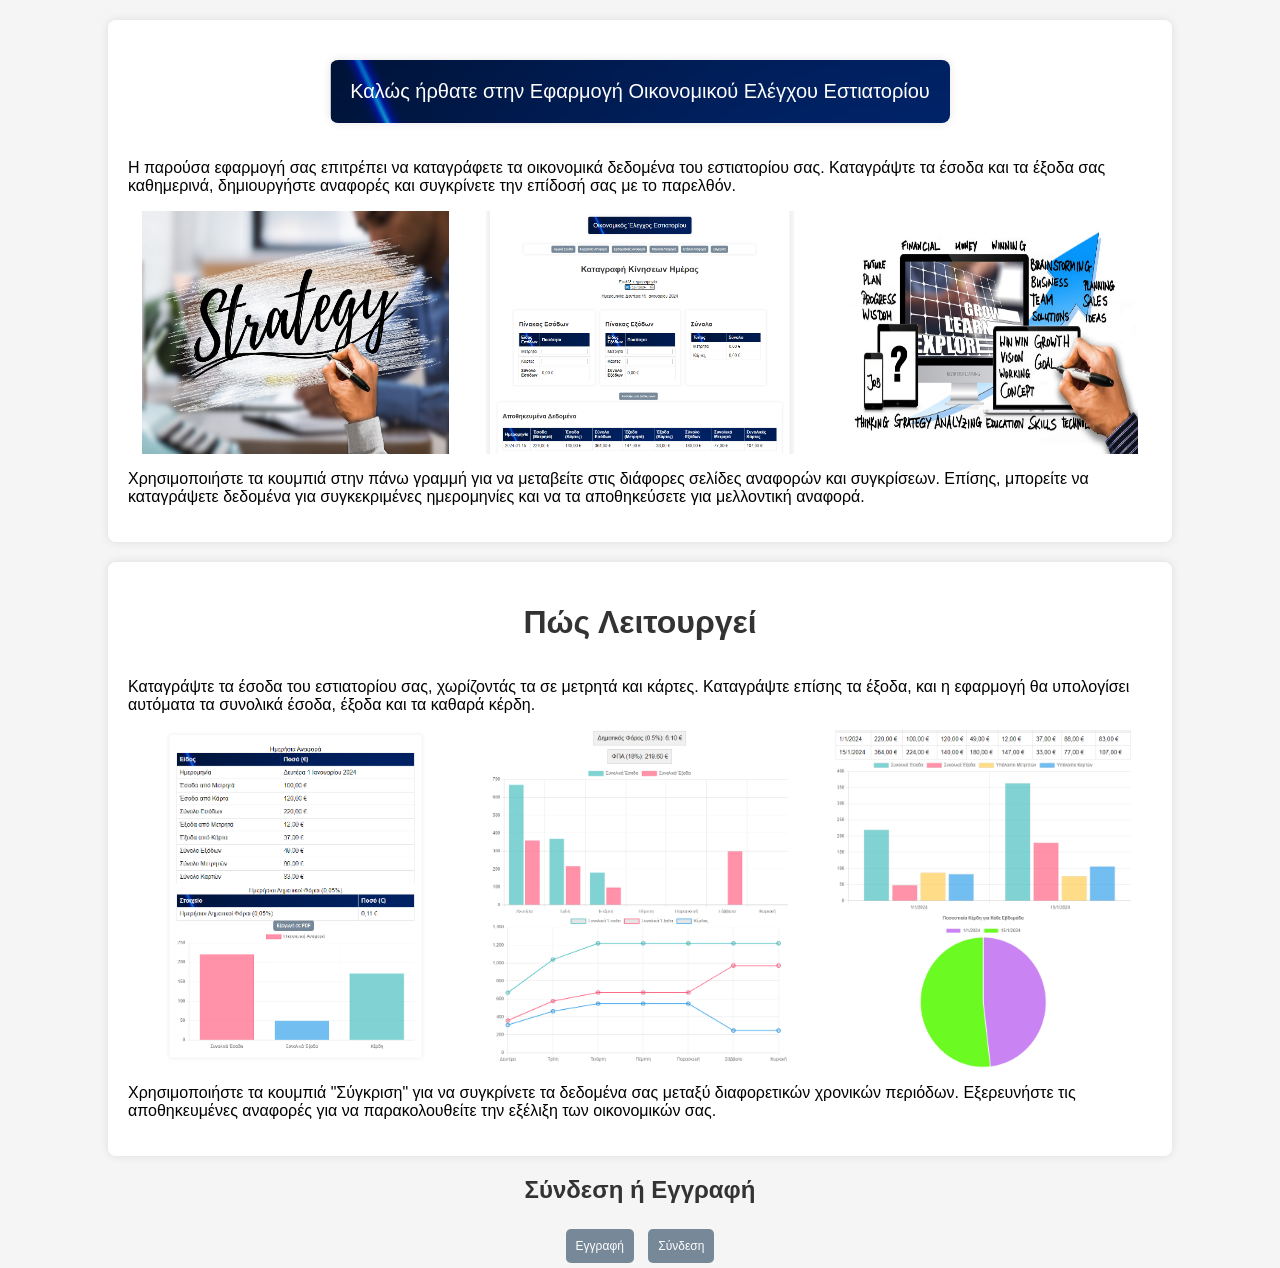
==== index.html @ c85e0db6 "Update index.html" ====
<!DOCTYPE html>
<html lang="en">
<head>
    <meta charset="UTF-8">
    <meta name="viewport" content="width=device-width, initial-scale=1.0">
    <link rel="stylesheet" href="styles.css">
    <title>Οικονομικός Έλεγχος Εστιατορίου</title>
     <link rel="icon" href="0.png" type="image/jpeg">
</head>
<body>
    <div class="container">
        <div class="container2">Καλώς ήρθατε στην Εφαρμογή Οικονομικού Ελέγχου Εστιατορίου</div>
        
        <div class="content-description">
            <p>
                Η παρούσα εφαρμογή σας επιτρέπει να καταγράφετε τα οικονομικά δεδομένα του εστιατορίου σας.
                Καταγράψτε τα έσοδα και τα έξοδα σας καθημερινά, δημιουργήστε αναφορές και συγκρίνετε την επίδοσή σας με το παρελθόν.
            </p>
        </div>
        <div class="image-container">
            <img src="25.jpg" alt="Εικόνα 2">
            <img src="24.png" alt="Εικόνα 1">
            <img src="26.jpg" alt="Εικόνα 3">
        </div>
        <p>
            Χρησιμοποιήστε τα κουμπιά στην πάνω γραμμή για να μεταβείτε στις διάφορες σελίδες αναφορών και συγκρίσεων.
            Επίσης, μπορείτε να καταγράψετε δεδομένα για συγκεκριμένες ημερομηνίες και να τα αποθηκεύσετε για μελλοντική αναφορά.
        </p>
    </div>

    <div class="container">
        <h1>Πώς Λειτουργεί</h1>
        <p>
            Καταγράψτε τα έσοδα του εστιατορίου σας, χωρίζοντάς τα σε μετρητά και κάρτες.
            Καταγράψτε επίσης τα έξοδα, και η εφαρμογή θα υπολογίσει αυτόματα τα συνολικά έσοδα, έξοδα και τα καθαρά κέρδη.
        </p>
        <div class="image-container">
            <img src="27.png" alt="Εικόνα 2">
            <img src="28.png" alt="Εικόνα 1">
            <img src="29.png" alt="Εικόνα 3">
        </div>
        <p>
            Χρησιμοποιήστε τα κουμπιά "Σύγκριση" για να συγκρίνετε τα δεδομένα σας μεταξύ διαφορετικών χρονικών περιόδων.
            Εξερευνήστε τις αποθηκευμένες αναφορές για να παρακολουθείτε την εξέλιξη των οικονομικών σας.
        </p>
    </div>

    <div class="login-container">
        <h2>Σύνδεση ή Εγγραφή</h2>
        <button onclick="openRegistrationModal()">Εγγραφή</button>
        <button onclick="openApp()">Σύνδεση</button>
    </div>

    <!-- Modal για Εγγραφή -->
    <div id="registrationModal" class="modal">
        <div class="modal-content">
            <span class="close" onclick="closeRegistrationModal()">&times;</span>
            <h2>Εγγραφή</h2>
            <form id="registrationForm" onsubmit="submitRegistrationForm(); return false;">
                <label for="name">Όνομα:</label>
                <input type="text" id="name" name="name" required>
        
                <label for="surname">Επώνυμο:</label>
                <input type="text" id="surname" name="surname" required>
        
                <label for="email">Email:</label>
                <input type="email" id="email" name="email" required>
        
                <label for="phone">Τηλέφωνο:</label>
                <input type="tel" id="phone" name="phone" required>
        
                <label for="username">Όνομα Χρήστη:</label>
                <input type="text" id="username" name="username" required>
        
                <label for="password">Κωδικός:</label>
                <input type="password" id="password" name="password" required>
        
                <label for="confirmPassword">Επαλήθευση Κωδικού:</label>
                <input type="password" id="confirmPassword" name="confirmPassword" required>
        
                <button type="submit">Εγγραφή</button>
                <button id="googleSignInBtn" onclick="signInWithGoogle()">Εγγραφή με Google</button>

            </form>
        </div>
        
    <script src="https://apis.google.com/js/platform.js" async defer></script>
    <script src="script.js"></script>


    <script>
 function openApp() {
    // Παραδείγματα κώδικα που θα μπορούσατε να χρησιμοποιήσετε
    var successfulLogin = true;

    if (successfulLogin) {
        window.location.href = "index.html";
    } else {
        alert("Σφάλμα σύνδεσης. Παρακαλούμε ελέγξτε τα στοιχεία σας και προσπαθήστε ξανά.");
    }
}


        function openRegistrationModal() {
            var modal = document.getElementById("registrationModal");
            modal.style.display = "block";
        }

        function closeRegistrationModal() {
            var modal = document.getElementById("registrationModal");
            modal.style.display = "none";
        }

        // Κλείσιμο του modal αν ο χρήστης πατήσει έξω από αυτό
        window.onclick = function(event) {
            var modal = document.getElementById("registrationModal");
            if (event.target == modal) {
                modal.style.display = "none";
            }
        }

        // Συνάρτηση εγγραφής με Google
function signInWithGoogle() {
    // Προσαρμόστε τον κώδικα σύνδεσης με το Google Sign-In API
    // Περισσότερες πληροφορίες εδώ: https://developers.google.com/identity/sign-in/web/sign-in
    gapi.load('auth2', function() {
        gapi.auth2.init({
            client_id: 'ΤΟ_CLIENT_ID_ΣΑΣ',
        }).then(function(auth2) {
            auth2.signIn().then(function(googleUser) {
                var profile = googleUser.getBasicProfile();
                var userFirstName = profile.getGivenName();
                var userLastName = profile.getFamilyName();
                var userEmail = profile.getEmail();
                
                // Εδώ μπορείτε να χρησιμοποιήσετε τα στοιχεία του χρήστη όπως χρειάζεται
                // Στην περίπτωση αυτή, απλώς εμφανίζουμε τα στοιχεία στο console
                console.log('Όνομα: ' + userFirstName);
                console.log('Επώνυμο: ' + userLastName);
                console.log('Email: ' + userEmail);
                
                // Κλείνουμε το modal μετά την επιτυχημένη εγγραφή
                closeRegistrationModal();
            });
        });
    });
}
        <script src="https://cdn.botpress.cloud/webchat/v1/inject.js"></script>
<script src="https://mediafiles.botpress.cloud/a389cf3e-c1a6-4365-a17e-6158d37aed9a/webchat/config.js" defer></script>

    </script>

    <style>
   /* Υποθέτοντας ότι έχετε ένα στιλ για τον επιλεγμένο container2 */
/* Υποθέτοντας ότι έχετε ένα στιλ για τον επιλεγμένο container2 */
.container2 {
    font-size: 20px; /* Παράδειγμα μεγέθους γραμματοσειράς */
    /* Επιπλέον στυλ που μπορείτε να προσθέσετε */
}

.image-container {
    display: flex;
    gap: 10px;
    justify-content: space-around;
}

.image-container img {
    width: 30%; /* Προσαρμογή του μεγέθους των εικόνων */
    height: auto;
}

@media (max-width: 768px) {
    .image-container {
        flex-direction: column; /* Αλλαγή της κατεύθυνσης σε κατακόρυφη όταν μικραίνει η οθόνη */
        align-items: center; /* Στοίχιση των εικόνων στο κέντρο */
    }

    .image-container img {
        width: 100%;
        height: auto;
        margin-bottom: 10px;
    }
}

        .login-container {
            text-align: center;
            margin-top: 20px;
        }

        .login-container button {
            padding: 10px;
            margin: 5px;
            cursor: pointer;
        }

        /* Modal στυλ */
        .modal {
            display: none;
            position: fixed;
            z-index: 1;
            left: 0;
            top: 0;
            width: 100%;
            height: 100%;
            overflow: auto;
            background-color: rgb(0, 0, 0);
            background-color: rgba(0, 0, 0, 0.4);
            padding-top: 60px;
        }

        .modal-content {
            background-color: #fefefe;
            margin: 10% auto; /* Αυξήστε ή μειώστε το ποσοστό ανάλογα με το επιθυμητό ύψος */
            padding: 20px;
            border: 1px solid #888;
            width: 80%;
            max-width: 400px; /* Ορίζει το μέγιστο πλάτος */
        }
.modal-content form {
    width: 300px;
}

.modal-content label {
    margin-bottom: 8px;
}

.modal-content input {
    width: 100%;
    padding: 8px;
    margin-bottom: 16px;
    box-sizing: border-box;
}

.modal-content button {
    background-color: #4CAF50;
    color: white;
    padding: 10px;
    border: none;
    border-radius: 4px;
    cursor: pointer;
}

.modal-content button:hover {
    background-color: #45a049;
}


        .close {
            color: #aaa;
            float: right;
            font-size: 28px;
            font-weight: bold;
        }

        .close:hover,
        .close:focus {
            color: black;
            text-decoration: none;
            cursor: pointer;
        }
        #googleSignInBtn {
            background-color: #4285F4;
            color: #fff;
            padding: 10px;
            border: none;
            cursor: pointer;
        }

    </style>
</body>
</html>
---- styles.css ----
/* Κώδικας για ολόκληρη τη σελίδα */
body {
    font-family: 'Arial', sans-serif;
    background-color: #f5f5f5;
    margin: 0;
    padding: 0;
}

/* Κώδικας για την κεντρική ενότητα */
.container,
.container2,
.container3,
.data-tables {
    max-width: 1200px;
    margin: 20px auto;
}

.container {
    background-color: #fff;
    padding: 20px;
    border-radius: 8px;
    box-shadow: 0 0 10px rgba(0, 0, 0, 0.1);
    width: 80%;
}

.container2 {
    background-image: url('big.jpg');
    padding: 20px;
    border-radius: 8px;
    box-shadow: 0 0 10px rgba(0, 0, 0, 0.1);
    color: white;
    text-align: center;
    font-size: 28px;
}
.container3 {
    background-color: #fff;
    padding: 0px;
    border-radius: 8px;
    box-shadow: 0 0 10px rgba(0, 0, 0, 0.1);
    width: 80%;
}
.data-tables {
    display: flex;
    justify-content: space-around;
    flex-wrap: wrap;
    margin-top: 20px;
}

/* Κώδικας για τους πίνακες εισοδήματος, εξόδων και σύνοψης */
.income-table,
.expense-table,
.summary-table {
    background-color: #fff;
    padding: 20px;
    margin: 10px;
    border-radius: 8px;
    box-shadow: 0 0 10px rgba(0, 0, 0, 0.1);
    flex: 1; /* Αποδοχή ευέλικτου χώρου στη σειρά flex */
}

/* Κώδικας για τον πίνακα saved-data-table */
.saved-data-table {
    background-color: #fff;
    padding: 20px;
    margin: 10px;
    border-radius: 8px;
    box-shadow: 0 0 10px rgba(0, 0, 0, 0.1);
    flex: 1; /* Αποδοχή ευέλικτου χώρου στη σειρά flex */
}

/* Κώδικας για τα υπόλοιπα στοιχεία */
h1 {
    color: #333;
}

label {
    margin-right: 10px;
}

button {
    margin-right: 10px;
    padding: 7px 9px;
    color: white;
    background-color: lightslategray;
    border: none;
    cursor: pointer;
    font-size: 12px;
    border-radius: 5px;
    transition: background-color 0.3s;
}

button:hover {
    background-color: darkblue;
}

h2 {
    color: #333;
}

/* Κώδικας για τους πίνακες */
table {
    width: 100%;
    margin-top: 10px;
    border-collapse: collapse;
}

thead {
    background-image: url('big.jpg');
    color: #fff;
}

th,
td {
    border: 1px solid #ddd;
    padding: 8px;
    text-align: left;
}

th {
    text-align: center;
}

tbody tr:hover {
    background-color: #f5f5f5;
}


    .saved-data-table {
        display: flex;
        flex-direction: column;
        overflow-x: auto; /* Επιτρέπει την οριζόντια κύλιση εάν ο πίνακας υπερβαίνει το πλάτος της οθόνης */
    }

    table {
        width: 100%;
        border-collapse: collapse;
    }

    th, td {
        border: 1px solid #dddddd;
        text-align: left;
        padding: 8px;
    }

    @media (max-width: 767px) { /* Όταν το πλάτος της οθόνης είναι 767 pixels ή λιγότερο, κάντε τον πίνακα κάθετο */
        .saved-data-table table, .saved-data-table thead, .saved-data-table tbody, .saved-data-table th, .saved-data-table td, .saved-data-table tr {
            display: block;
        }

        .saved-data-table thead tr {
            position: absolute;
            top: -9999px;
            left: -9999px;
        }

        .saved-data-table tbody tr {
            border: 1px solid #dddddd;
            margin-bottom: 10px;
        }

        .saved-data-table td {
            border: none;
            border-bottom: 1px solid #dddddd;
            position: relative;
            padding-left: 50%;
        }

        .saved-data-table td:before {
            position: absolute;
            top: 6px;
            left: 6px;
            width: 45%;
            padding-right: 10px;
            white-space: nowrap;
        }

        .saved-data-table td:nth-of-type(1):before { content: "Ημερομηνία: "; }
        .saved-data-table td:nth-of-type(2):before { content: "Έσοδα (Μετρητά): "; }
        .saved-data-table td:nth-of-type(3):before { content: "Έσοδα (Κάρτες): "; }
        .saved-data-table td:nth-of-type(4):before { content: "Σύνολο Εσόδων: "; }
        .saved-data-table td:nth-of-type(5):before { content: "Έξοδα (Μετρητά): "; }
        .saved-data-table td:nth-of-type(6):before { content: "Έξοδα (Κάρτες): "; }
        .saved-data-table td:nth-of-type(7):before { content: "Σύνολο Εξόδων: "; }
        .saved-data-table td:nth-of-type(8):before { content: "Συνολικά Μετρητά: "; }
        .saved-data-table td:nth-of-type(9):before { content: "Συνολικές Κάρτες: "; }
    }
    body {
        margin: 0;
        font-family: Arial, sans-serif;
    }

    .container {
        display: flex;
        flex-direction: column;
        align-items: center; /* Align to the right */
    }

    .container2 {
        font-size: 24px;
        margin-bottom: 20px;
    }

    .container3 {
        display: flex;
        justify-content: center;
        align-items: flex-end; /* Align to the right */
    }

    .menu-icon {
        display: none;
        font-size: 24px;
        cursor: pointer;
        order: -1; /* Move to the leftmost position */
    }

    .container3 button {
        margin: 5px;
    }

    @media only screen and (max-width: 768px) {
        .container3 {
            display: none;
            position: absolute;
            top: 60px; /* Adjust as needed */
            right: 0;
            background-color: #f9f9f9;
            box-shadow: 0 8px 16px rgba(0,0,0,0.2);
            z-index: 1;
            flex-direction: column;
            text-align: right;
            align-items: right;
        }

        .menu-icon {
            display: block;
        }

        .container3.show {
            display: flex;
        }
    }
   
  
/* Κώδικας για τον πίνακα weeklyReportTable */
#weeklyReportTable {
    width: 100%;
    overflow: auto;
    display: block;
}

/* Κράτηση της πρώτης στήλης σταθερή */
#weeklyReportTable th:first-child,
#weeklyReportTable td:first-child {
    position: -webkit-sticky;
    position: sticky;
    left: 0;
    background-color: #fff;
    z-index: 1;
}

/* Ρυθμίσεις για τη μπάρα κύλισης στον πίνακα */
#weeklyReportTable thead {
    white-space: nowrap;
}

/* Καταργήστε την εικόνα φόντου από την ημερομηνία στο thead, εάν δεν είναι απαραίτητη */
#weeklyReportTable thead th:first-child {
    background-image: none;
}

.additional-message-row {
    border: 1px solid #ccc; /* Χρώμα περιγράμματος ορθογωνίου */
    background-color: #f0f0f0; /* Χρώμα φόντου ορθογωνίου */
    padding: 10px; /* Απόσταση εσωτερικού περιεχομένου */
    margin-bottom: 10px; /* Απόσταση κάτω από το ορθογώνιο */
}

.average-row {
    border: 1px solid #ccc; /* Χρώμα περιγράμματος ορθογωνίου */
    background-color: #f0f0f0; /* Χρώμα φόντου ορθογωνίου */
    padding: 10px; /* Απόσταση εσωτερικού περιεχομένου */
    margin-bottom: 10px; /* Απόσταση κάτω από το ορθογώνιο */
}
.separator {
    height: 20px; /* Ύψος του κενού */
    width: 100%; /* Πλήρης πλάτος */
}
.dropdown {
    position: relative;
    display: inline-block;
}

.dropbtn {
    padding: 10px;
    margin-right: 10px;
    padding: 7px 9px;
    color: white;
    background-color: lightslategray;
    border: none;
    cursor: pointer;
    font-size: 12px;
    border-radius: 5px;
    transition: background-color 0.3s;
}

.dropdown-content button {
    display: block;
    width: 100%;
    padding: 10px;
    text-align: left;
}

.dropdown-content button:hover {
    background-color: #ddd;
}


.dropdown-content label, .dropdown-content select {
    display: block;
}

.dropdown:hover .dropdown-content {
    display: block;
}

.dropdown-content {
    display: none;
    position: absolute;
    background-color: #f9f9f9;
    min-width: 160px;
    box-shadow: 0px 8px 16px 0px rgba(0,0,0,0.2);
    z-index: 1;
}

.show {
    display: block;
}
#comparisonResult {
    margin-top: 20px; /* Προσθέστε αυτήν τη γραμμή για να προσθέσετε κενό στην κορυφή του αποτελέσματος */
}
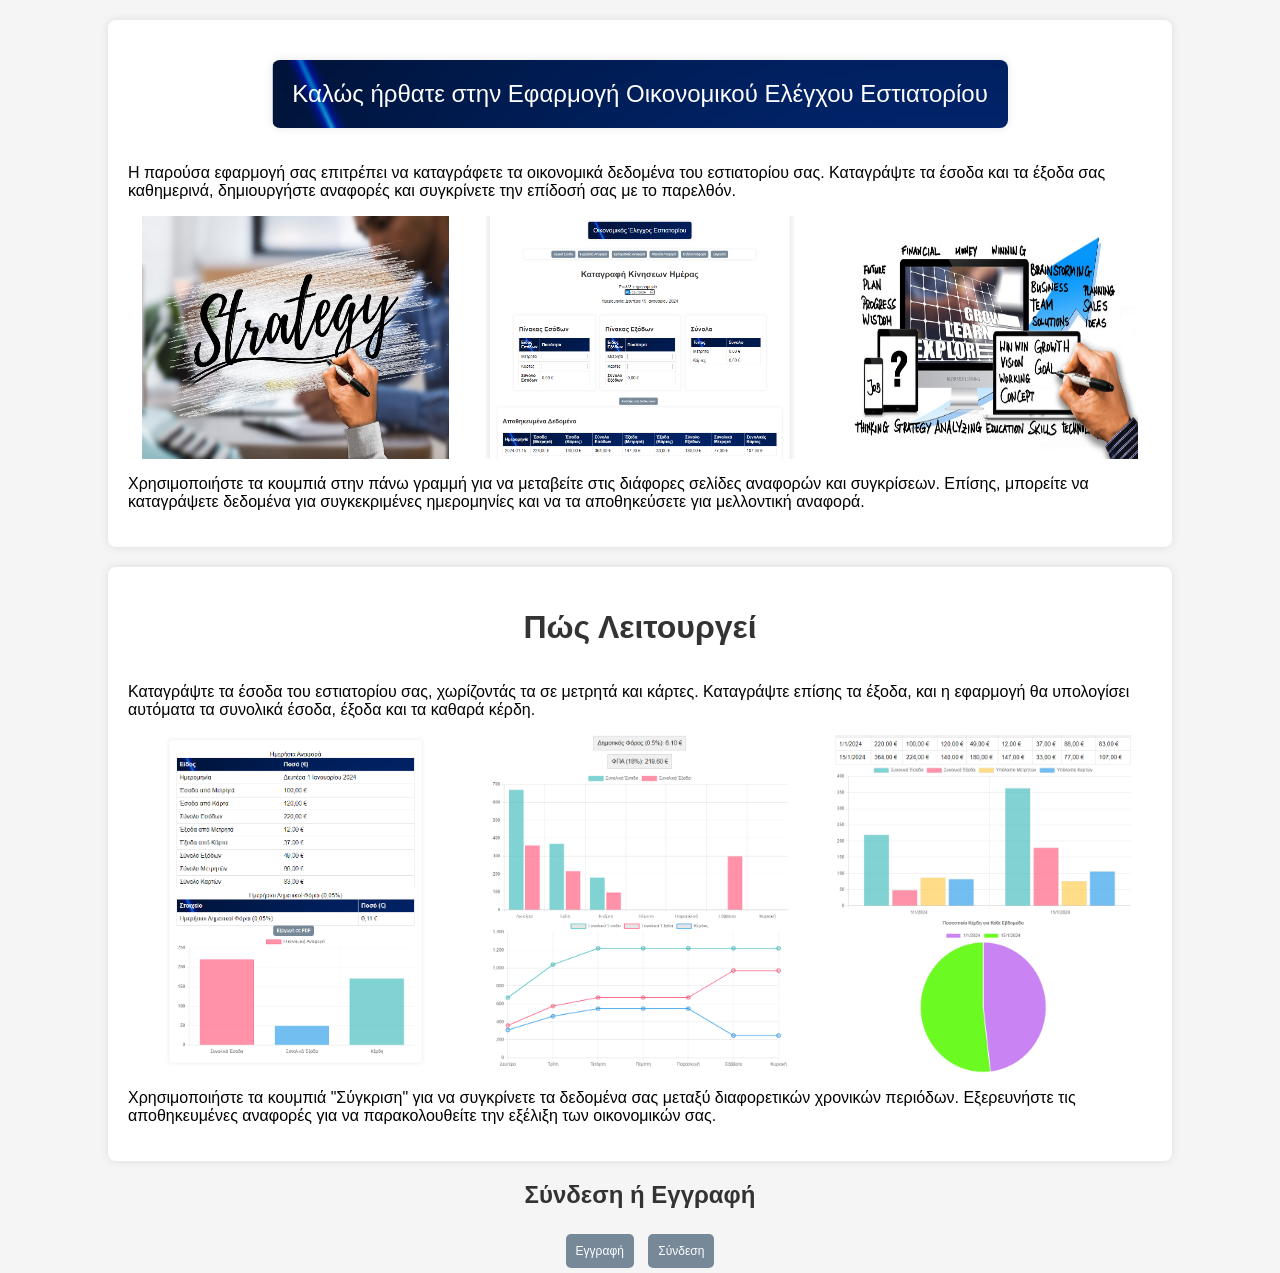
==== commit 90e0b298: "Update index.html" ====
--- a/index.html
+++ b/index.html
@@ -145,12 +145,12 @@
         });
     });
 }
-        <script src="https://cdn.botpress.cloud/webchat/v1/inject.js"></script>
+        <
+    </script>
+
+    <style>script src="https://cdn.botpress.cloud/webchat/v1/inject.js"></script>
 <script src="https://mediafiles.botpress.cloud/a389cf3e-c1a6-4365-a17e-6158d37aed9a/webchat/config.js" defer></script>
 
-    </script>
-
-    <style>
    /* Υποθέτοντας ότι έχετε ένα στιλ για τον επιλεγμένο container2 */
 /* Υποθέτοντας ότι έχετε ένα στιλ για τον επιλεγμένο container2 */
 .container2 {
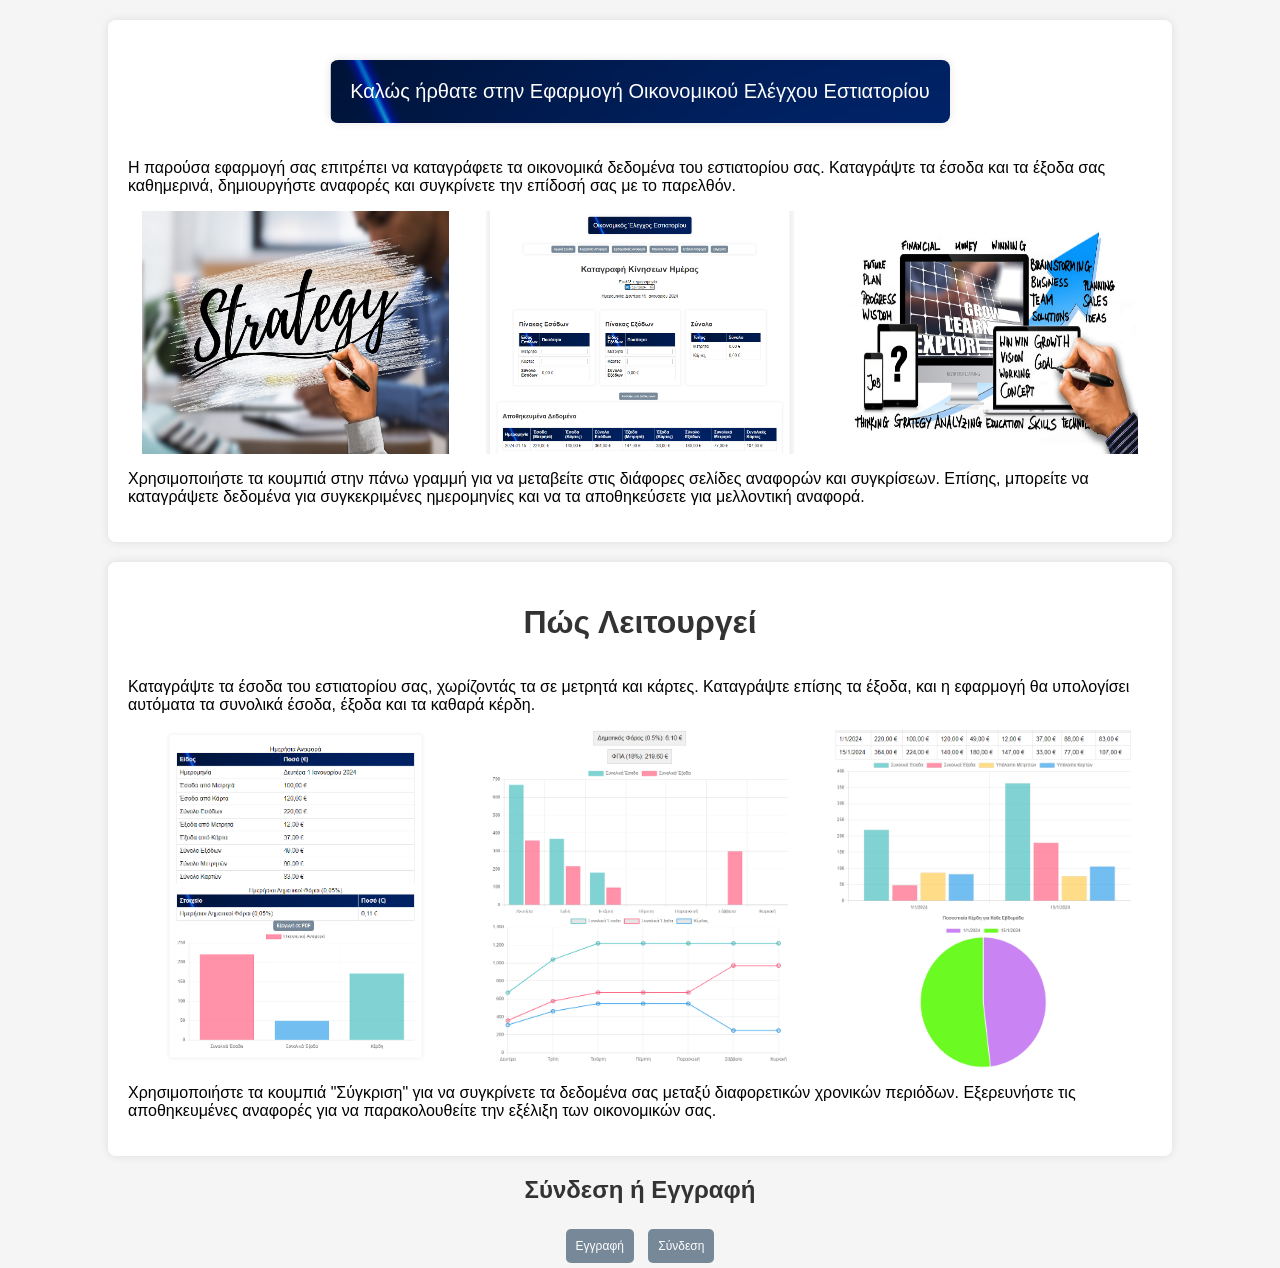
==== commit e6cec5fe: "Update index.html" ====
--- a/index.html
+++ b/index.html
@@ -148,9 +148,9 @@
         <
     </script>
 
-    <style>script src="https://cdn.botpress.cloud/webchat/v1/inject.js"></script>
+    <script src="https://cdn.botpress.cloud/webchat/v1/inject.js"></script>
 <script src="https://mediafiles.botpress.cloud/a389cf3e-c1a6-4365-a17e-6158d37aed9a/webchat/config.js" defer></script>
-
+<style>
    /* Υποθέτοντας ότι έχετε ένα στιλ για τον επιλεγμένο container2 */
 /* Υποθέτοντας ότι έχετε ένα στιλ για τον επιλεγμένο container2 */
 .container2 {
